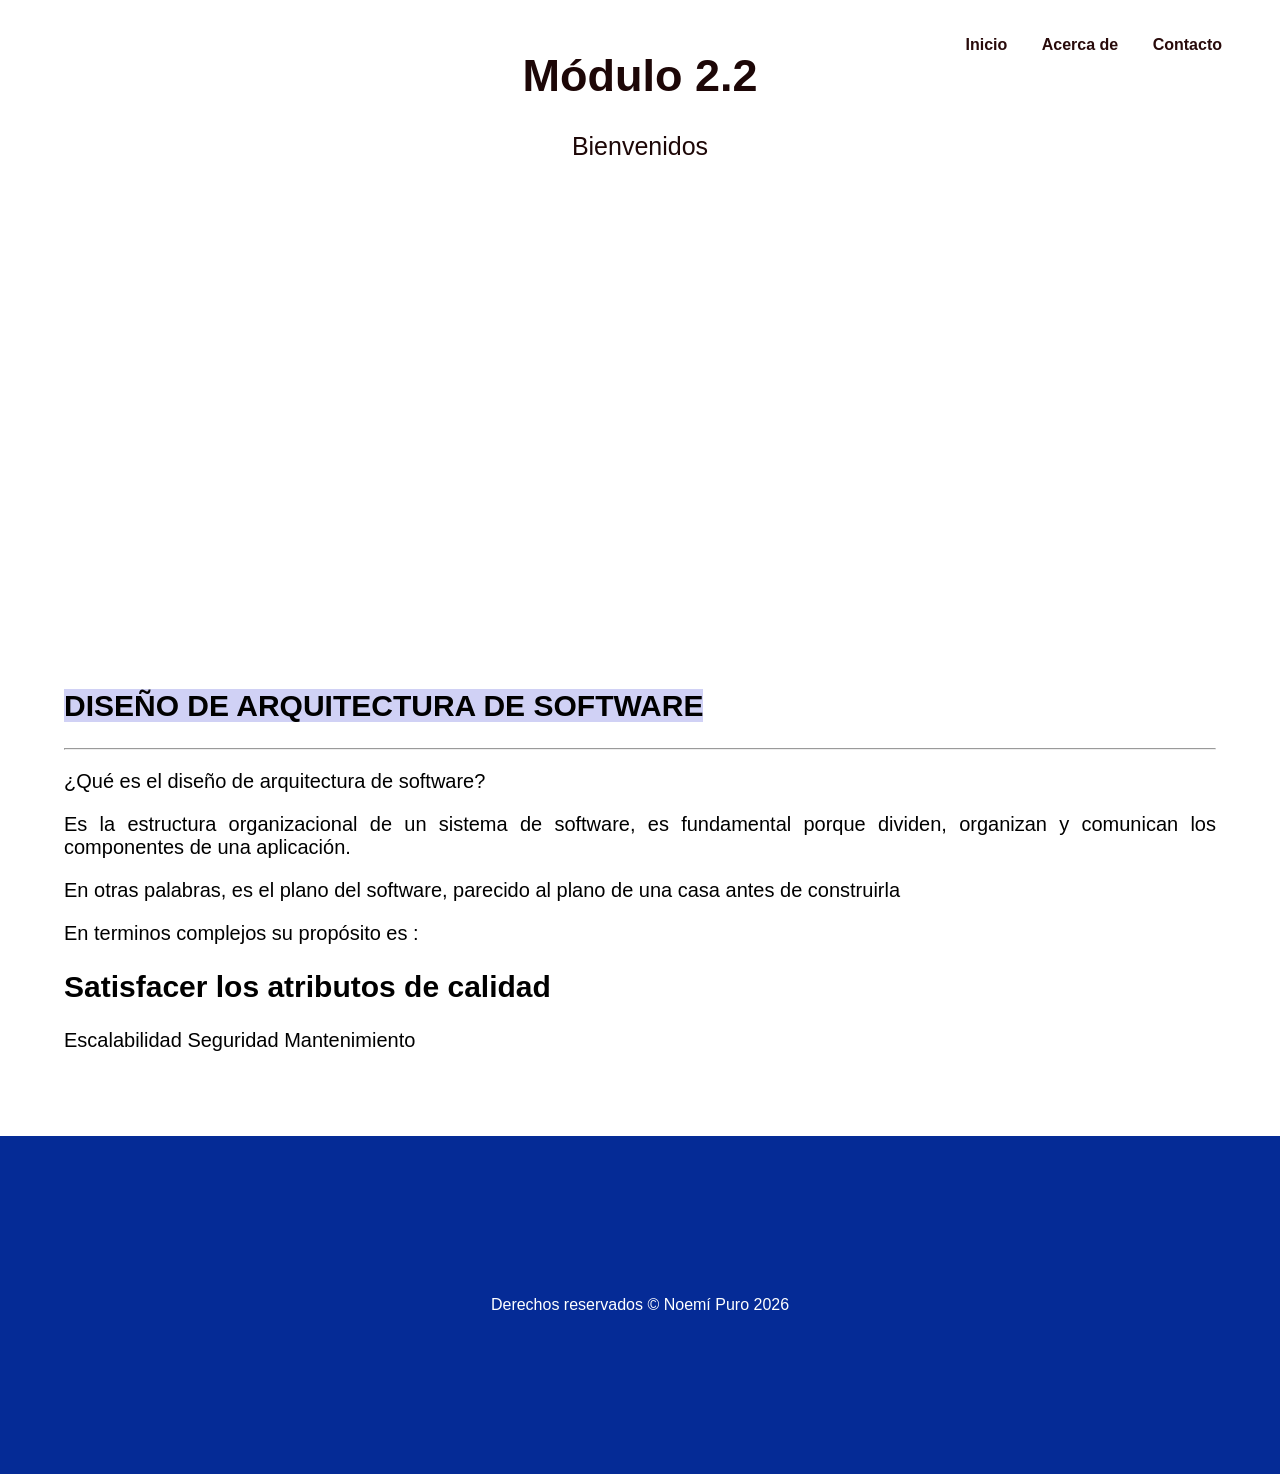
==== index.html @ 0eb8a887 "cambiando el texto de los contactos" ====
<!DOCTYPE html> <!-- Indica que es un documento HTML, de lo contrario si no lo
ponemos, lo interpretaria como codigo antiguo antes de los 90's Quirks mode,
aparecerian codigos antiguos -->
<html lang="es">

<!--invoca al archivo style.css que contiene todas las configuraciones de estilos de
la página-->
<link rel="stylesheet" href="styles.css">

<!--Encabezado, el valor atributo id invoca a una funcion del archivo style.css para
dar el formato del menu-->
<header id="mi-encabezado">

<title>CURSO HTML</title>
<!--Creacion del menú utilizando Nav-->
<nav>
<ul>
<li><a href="index.html">Inicio</a></li>
<li><a href="about.html">Acerca de </a></li>
<li><a href="contact.html">Contacto</a></li>
</ul>
</nav>

<!--Texto del encabezado-->
<h1>Módulo 2.2</h1>
<p>Bienvenidos</p>

</header>

<!--Cuerpo del HTML. Las configuraciones de estilos se encuentran en el archivo
style.css-->
<body>

<main>
<!--*CONFIGURACION DEL TEXTO EN EL CUERPO. El tamño y tipo de letra
estan especificados en el archivo style.css*-->
<section class="contenido">
<h2> <span style="background-color: rgb(208, 209, 245);" ;>DISEÑO DE ARQUITECTURA DE SOFTWARE</span></h2>
<tr><td> <hr>
</hr>
<p>
¿Qué es el diseño de arquitectura de software?
</p>
<p>
Es la estructura organizacional de un sistema de software,
es fundamental porque dividen, organizan y comunican los componentes de una aplicación.</p>
<p>
En otras palabras, es el plano del software, parecido al plano de una casa antes de construirla
</p>
En terminos complejos su propósito es :
<h2 class="subtitulo">Satisfacer los atributos de calidad</h2>
Escalabilidad 
Seguridad
Mantenimiento</p>

</td></tr>

</section>
</main>

<!--Pie de pagina-->
<!--el atributo Class="footer" invoca a una funcion del archivo style.css para dar
el formato del pie de pagina-->
<div class="footer">Derechos reservados © Noemí Puro 2026</div>

<!--Invoca al archivo script.js que contiene la funcion que controla el
comportamiento del menu-->

<script src="script.js"></script>
<!--Probar commit-repositorios-->

</body>
</html>
---- styles.css ----
/*CONFIGURACION DEL ENCABEZADO*/

/* Establece una imagen de fondo para el encabezado */
#mi-encabezado {
background-image: url('img/diseño.jpg'); /* Reemplaza 'ruta-de-tu-imagen.jpg'
con la ubicación de tu imagen */
background-size: cover; /* Ajusta la imagen para cubrir todo el fondo */
background-position: center; /* Centra la imagen en el encabezado */
height: 35rem; /* Altura del encabezado (ajusta según tus necesidades) */

color: #1d0707; /* Color del texto en el encabezado para asegurar la legibilidad */
text-orientation: upright;
text-align: center; /* Alinea el contenido al centro del encabezado */
padding: 20px; /* Espacio de relleno interno para el contenido */

}

/* Estilos adicionales para el Título en el encabezado */
#mi-encabezado h1 {
font-size: 45px; /* Tamaño de fuente del título */
font-family: Arial, Helvetica, sans-serif;
}

/* Estilos adicionales para el texto en el encabezado */
#mi-encabezado p {
font-size: 25px; /* Tamaño de fuente del texto del encabezado */
}

/*CONFIGURACION DEL MENU*/

/* Establece el fondo transparente para el menú */
nav {
background-color: rgba(255, 255, 255, 0);
padding: 20px;
position: fixed; /* Posiciona el menú en la parte superior de la página */
top: 0;
left: 0;
width: 100%;
transition: background-color 0.5s; /* Transición suave para el cambio de color de
fondo */

}

/* Estilos para los elementos menu*/
ul {
list-style-type: none;
text-align: right;
margin-right: 3rem;
}

/*elementos de la lista del menu*/
li {
display: inline;
margin-right: 30px; /* Espacio entre elementos del menú */
}

a {
text-decoration: none;
color: #290b0b; /* Color del texto del menú */
font-weight: bold;
}

/* Cambia el color del enlace cuando se pasa el mouse por encima */
a:hover {
color: #ff9900; /* Cambia el color al pasar el mouse por encima */
}

/*CONFIGURACION DEL BODY*/
body {
/*configura los margenes de la página*/
margin-top: 0px; /* Ajusta según la altura del menú */
margin-left: 0px;
margin-right: 0px;
font-family: Arial, Helvetica, sans-serif;
}

/*CONFIGURACION DEL CONTENIDO*/
.contenido {
/* configura el color, tamaño de fuente y alineación del texto en el cuerpo de la
página */
color: #000000;
font-size: 20px;
padding: 5%;
text-align:justify;

font-family: Arial, Helvetica, sans-serif;
}

.footer {
background-color: rgb(5,43,150); /* Cambia el color de fondo a azul */
padding: 10rem;
color: #fffdfd;
color: #ffffff; /* Color del texto en el encabezado para asegurar la legibilidad */
text-align: center; /* Alinea el contenido al centro del encabezado */
/* Espacio de relleno interno para el contenido */

}
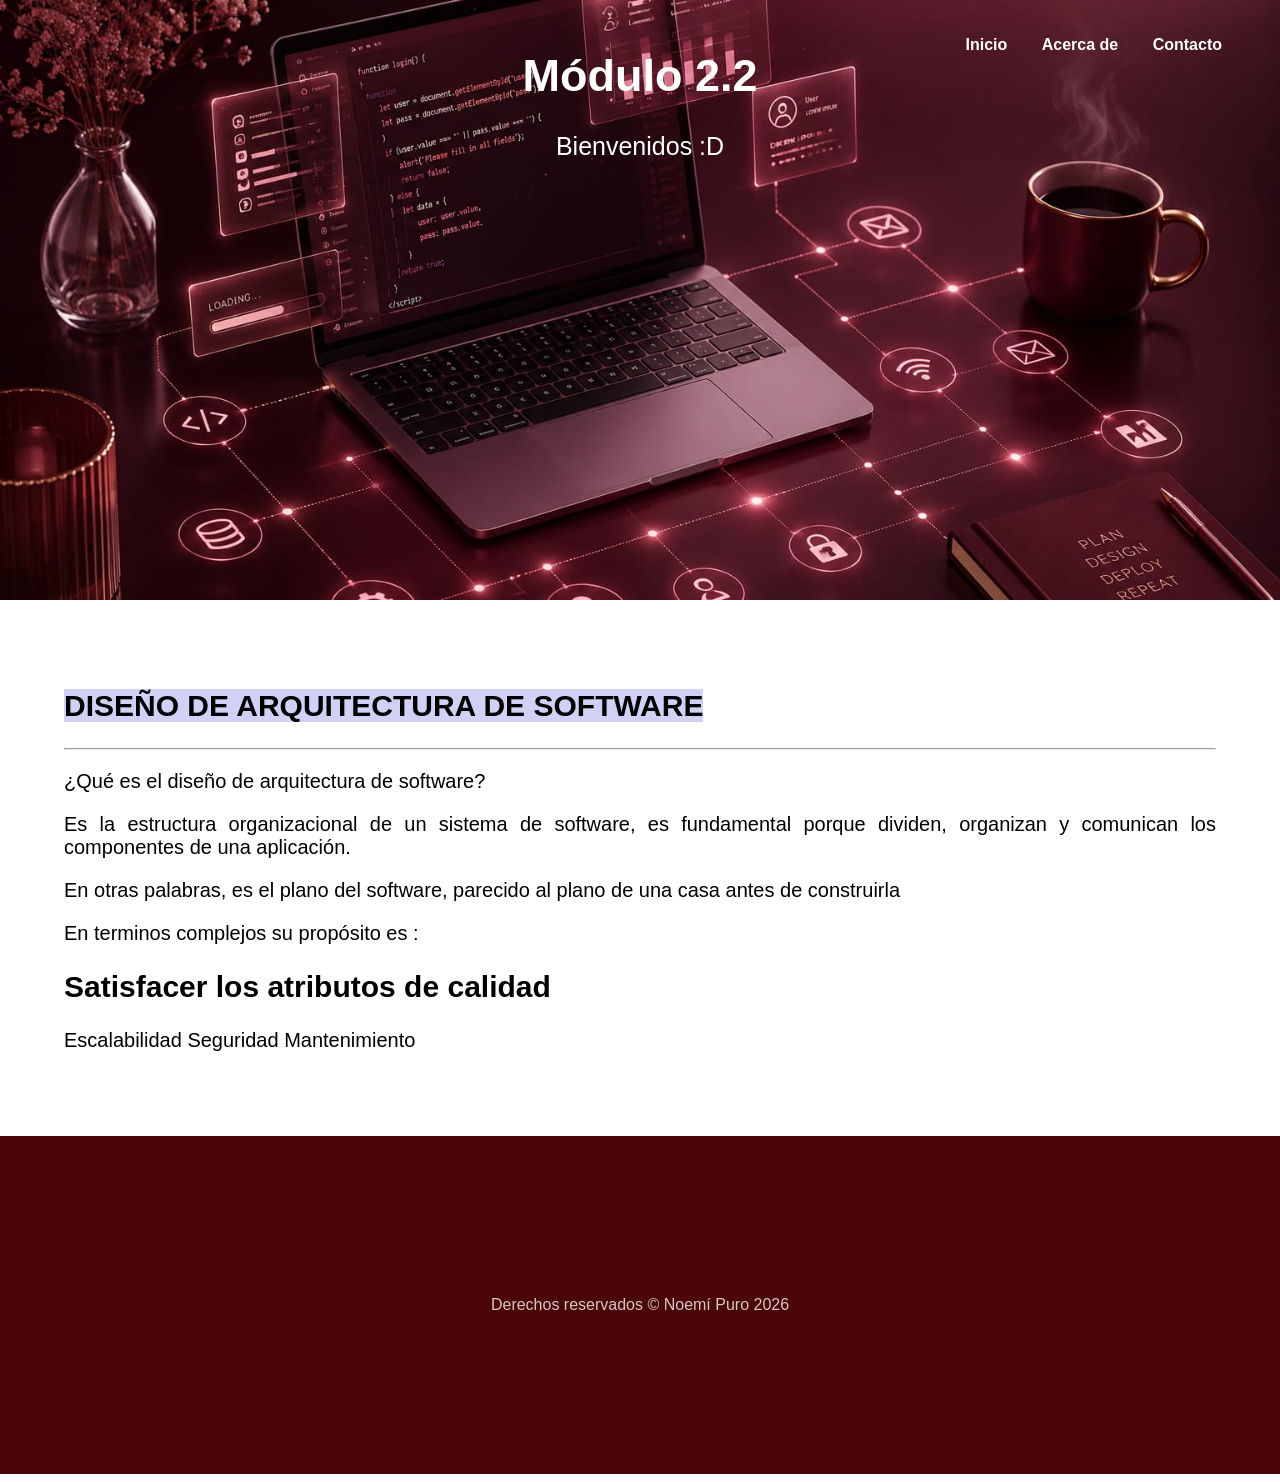
==== commit dace33be: "Cambio de color de letra" ====
--- a/index.html
+++ b/index.html
@@ -11,7 +11,7 @@
 dar el formato del menu-->
 <header id="mi-encabezado">
 
-<title>CURSO HTML</title>
+<title>Arquitectura</title>
 <!--Creacion del menú utilizando Nav-->
 <nav>
 <ul>
@@ -23,7 +23,7 @@
 
 <!--Texto del encabezado-->
 <h1>Módulo 2.2</h1>
-<p>Bienvenidos</p>
+<p>Bienvenidos :D</p>
 
 </header>
 
--- a/styles.css
+++ b/styles.css
@@ -2,13 +2,13 @@
 
 /* Establece una imagen de fondo para el encabezado */
 #mi-encabezado {
-background-image: url('img/diseño.jpg'); /* Reemplaza 'ruta-de-tu-imagen.jpg'
+background-image: url('img/arquitectura.jpg'); /* Reemplaza 'ruta-de-tu-imagen.jpg'
 con la ubicación de tu imagen */
 background-size: cover; /* Ajusta la imagen para cubrir todo el fondo */
 background-position: center; /* Centra la imagen en el encabezado */
 height: 35rem; /* Altura del encabezado (ajusta según tus necesidades) */
 
-color: #1d0707; /* Color del texto en el encabezado para asegurar la legibilidad */
+color: #ffffff; /* Color del texto en el encabezado para asegurar la legibilidad */
 text-orientation: upright;
 text-align: center; /* Alinea el contenido al centro del encabezado */
 padding: 20px; /* Espacio de relleno interno para el contenido */
@@ -30,7 +30,7 @@
 
 /* Establece el fondo transparente para el menú */
 nav {
-background-color: rgba(255, 255, 255, 0);
+background-color: rgba(225, 213, 213, 0);
 padding: 20px;
 position: fixed; /* Posiciona el menú en la parte superior de la página */
 top: 0;
@@ -56,13 +56,13 @@
 
 a {
 text-decoration: none;
-color: #290b0b; /* Color del texto del menú */
+color: #ffffff; /* Color del texto del menú */
 font-weight: bold;
 }
 
 /* Cambia el color del enlace cuando se pasa el mouse por encima */
 a:hover {
-color: #ff9900; /* Cambia el color al pasar el mouse por encima */
+color: #747474; /* Cambia el color al pasar el mouse por encima */
 }
 
 /*CONFIGURACION DEL BODY*/
@@ -87,10 +87,10 @@
 }
 
 .footer {
-background-color: rgb(5,43,150); /* Cambia el color de fondo a azul */
+background-color: rgb(75, 7, 7); /* Cambia el color de fondo a azul */
 padding: 10rem;
 color: #fffdfd;
-color: #ffffff; /* Color del texto en el encabezado para asegurar la legibilidad */
+color: #d5c6c6; /* Color del texto en el encabezado para asegurar la legibilidad */
 text-align: center; /* Alinea el contenido al centro del encabezado */
 /* Espacio de relleno interno para el contenido */
 
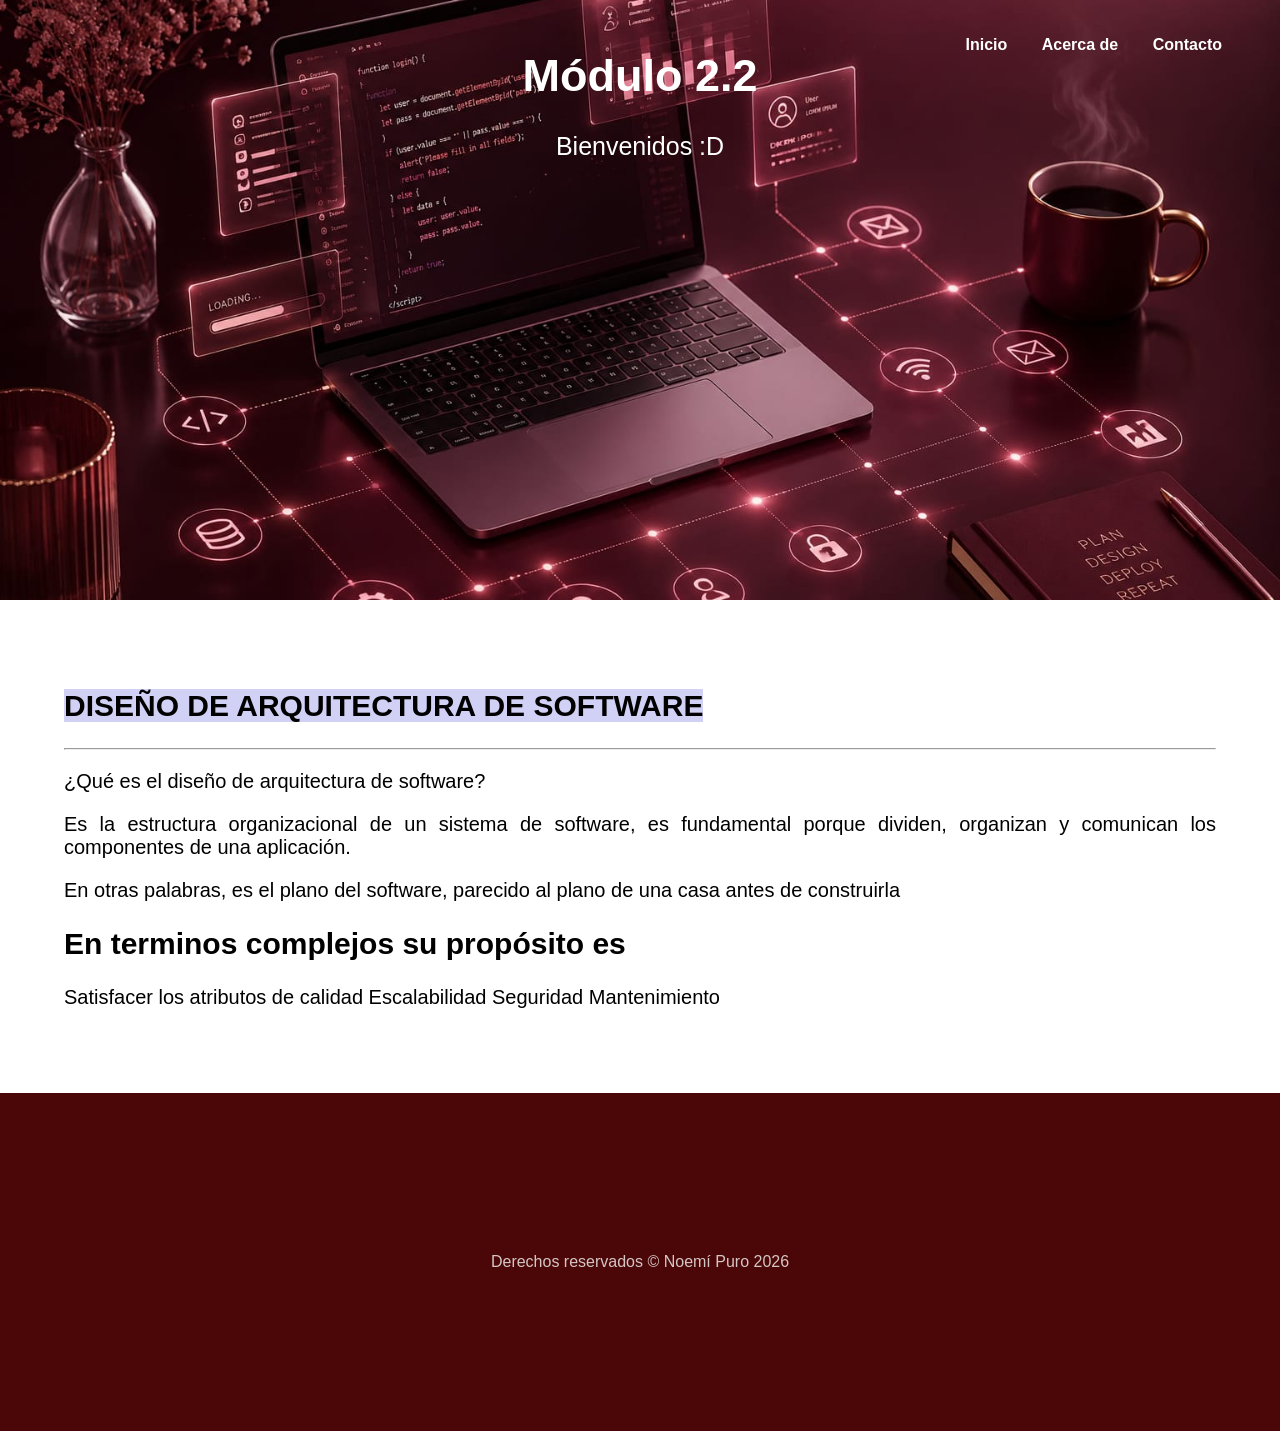
==== commit 72acc605: "Cambiando el subtitulo" ====
--- a/index.html
+++ b/index.html
@@ -11,7 +11,7 @@
 dar el formato del menu-->
 <header id="mi-encabezado">
 
-<title>Arquitectura</title>
+<title>Software</title>
 <!--Creacion del menú utilizando Nav-->
 <nav>
 <ul>
@@ -47,8 +47,8 @@
 <p>
 En otras palabras, es el plano del software, parecido al plano de una casa antes de construirla
 </p>
-En terminos complejos su propósito es :
-<h2 class="subtitulo">Satisfacer los atributos de calidad</h2>
+<h2 class="subtitulo">En terminos complejos su propósito es</h2>
+Satisfacer los atributos de calidad
 Escalabilidad 
 Seguridad
 Mantenimiento</p>
--- a/styles.css
+++ b/styles.css
@@ -18,7 +18,7 @@
 /* Estilos adicionales para el Título en el encabezado */
 #mi-encabezado h1 {
 font-size: 45px; /* Tamaño de fuente del título */
-font-family: Arial, Helvetica, sans-serif;
+font-family: Arial, Helvetica, sans-serif ;
 }
 
 /* Estilos adicionales para el texto en el encabezado */
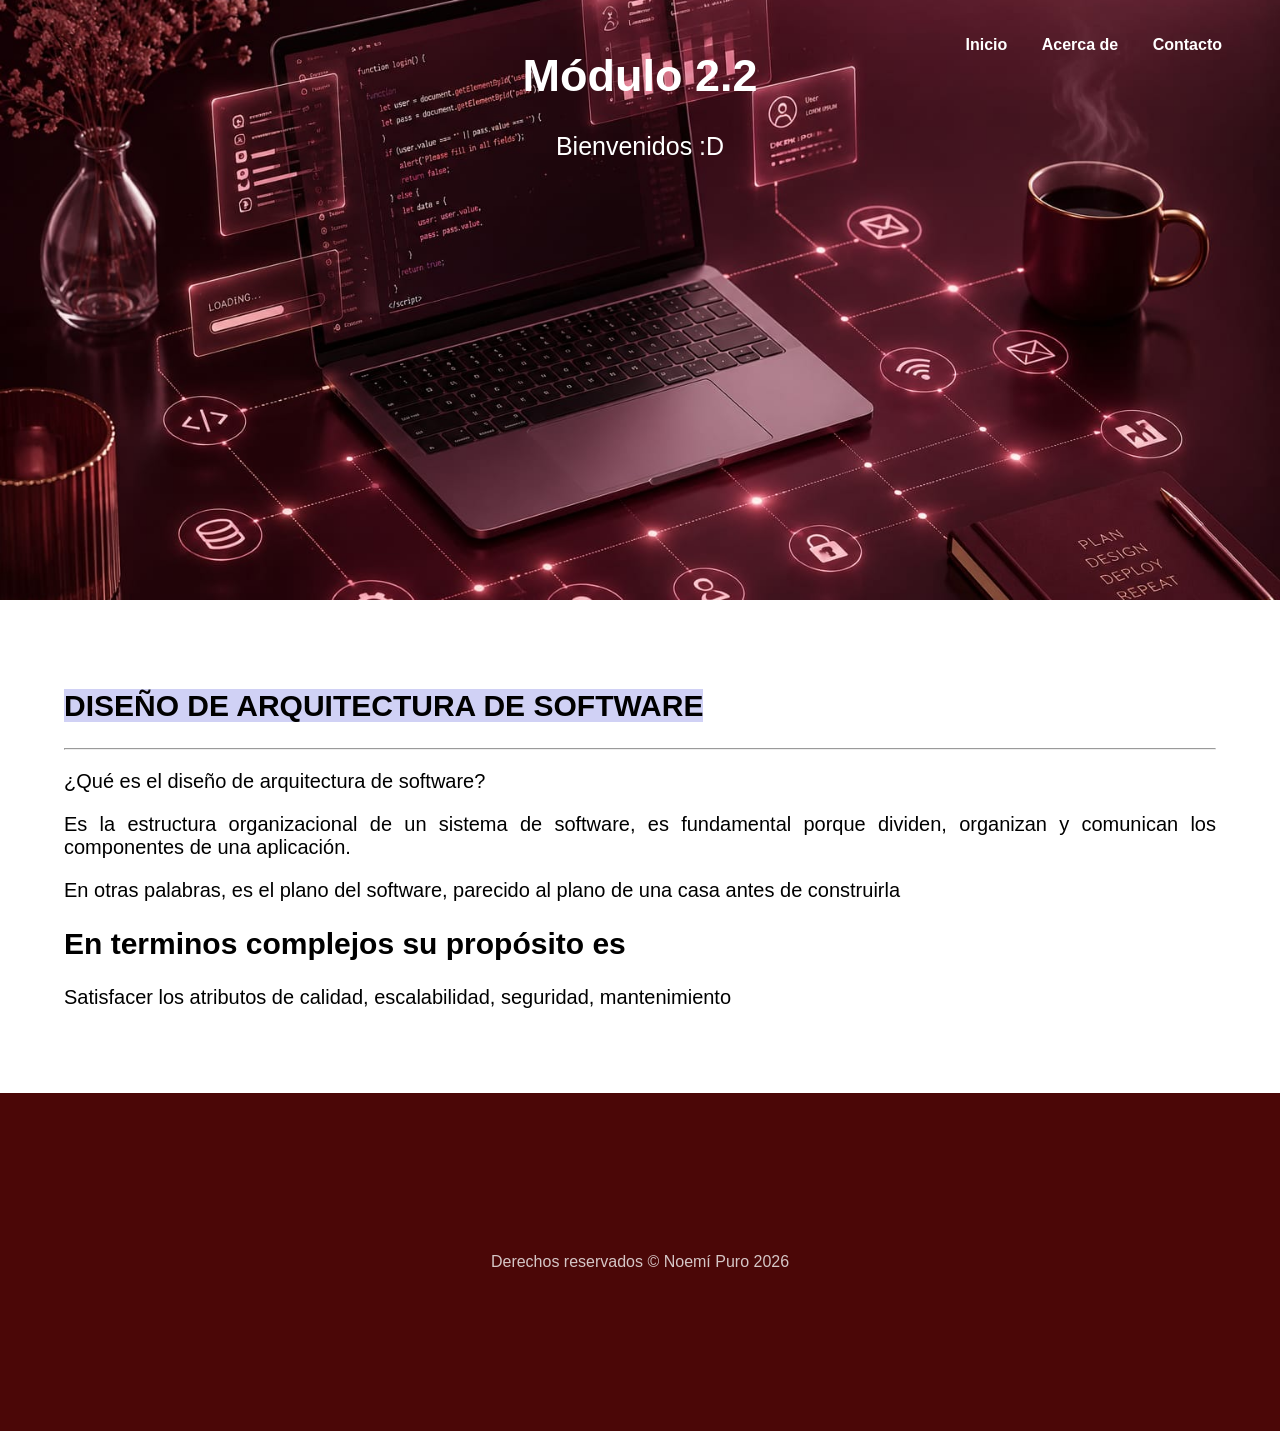
==== commit b88338b6: "Modificando el texto" ====
--- a/index.html
+++ b/index.html
@@ -48,10 +48,7 @@
 En otras palabras, es el plano del software, parecido al plano de una casa antes de construirla
 </p>
 <h2 class="subtitulo">En terminos complejos su propósito es</h2>
-Satisfacer los atributos de calidad
-Escalabilidad 
-Seguridad
-Mantenimiento</p>
+Satisfacer los atributos de calidad, escalabilidad, seguridad, mantenimiento</p>
 
 </td></tr>
 
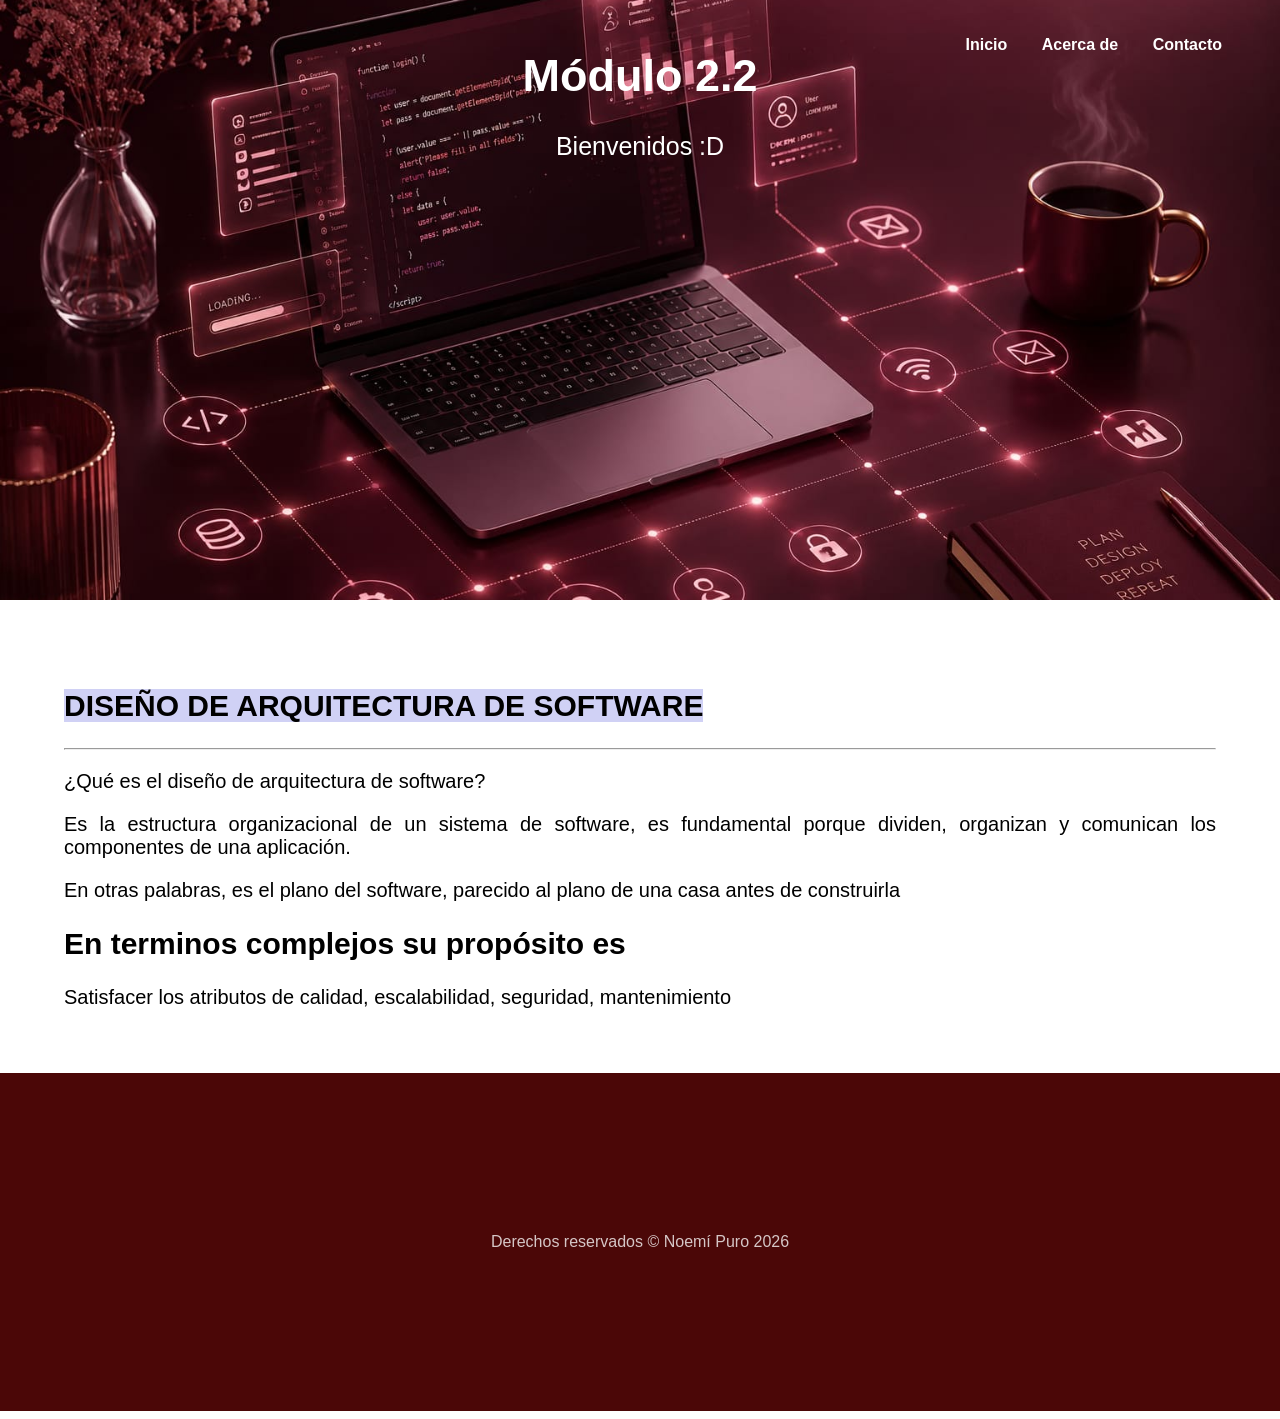
==== commit 9b2ac6bc: "Modificando la información" ====
--- a/index.html
+++ b/index.html
@@ -48,7 +48,7 @@
 En otras palabras, es el plano del software, parecido al plano de una casa antes de construirla
 </p>
 <h2 class="subtitulo">En terminos complejos su propósito es</h2>
-Satisfacer los atributos de calidad, escalabilidad, seguridad, mantenimiento</p>
+Satisfacer los atributos de calidad, escalabilidad, seguridad, mantenimiento</h2>
 
 </td></tr>
 
